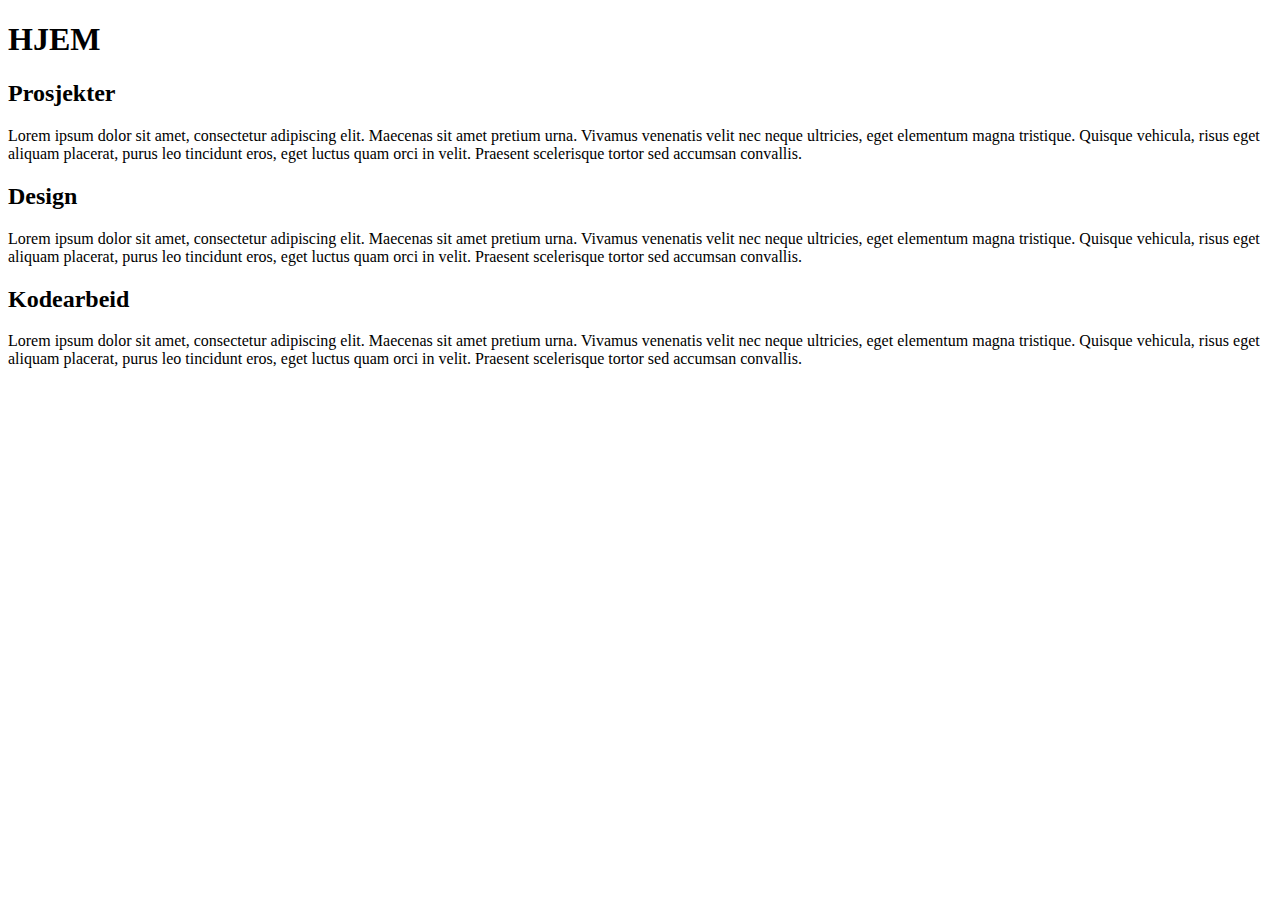
==== index.html @ 57d20ba1 "portfolio_update" ====
<!doctype html>
<html>
<head>
<meta charset="utf-8">
<title>Portfolio - Andree Bårdsen - Hjem</title>
	<link href="css/stylesheet.css" rel="stylesheet">
</head>

<body>
	
	<h1>HJEM</h1>
	
	<div class="row">
		<div class="column one">
		<h2>Prosjekter</h2>
		<p>Lorem ipsum dolor sit amet, consectetur adipiscing elit. Maecenas sit amet pretium urna. Vivamus venenatis velit nec neque ultricies, eget elementum magna tristique. Quisque vehicula, risus eget aliquam placerat, purus leo tincidunt eros, eget luctus quam orci in velit. Praesent scelerisque tortor sed accumsan convallis.</p>
	</div>
  
	<div class="column two">
    	<h2>Design</h2>
    	<p>Lorem ipsum dolor sit amet, consectetur adipiscing elit. Maecenas sit amet pretium urna. Vivamus venenatis velit nec neque ultricies, eget elementum magna tristique. Quisque vehicula, risus eget aliquam placerat, purus leo tincidunt eros, eget luctus quam orci in velit. Praesent scelerisque tortor sed accumsan convallis.</p>
	</div>
  
	<div class="column three">
    	<h2>Kodearbeid</h2>
    	<p>Lorem ipsum dolor sit amet, consectetur adipiscing elit. Maecenas sit amet pretium urna. Vivamus venenatis velit nec neque ultricies, eget elementum magna tristique. Quisque vehicula, risus eget aliquam placerat, purus leo tincidunt eros, eget luctus quam orci in velit. Praesent scelerisque tortor sed accumsan convallis.</p>
	</div>
</div>
	
	
	

</body>
</html>
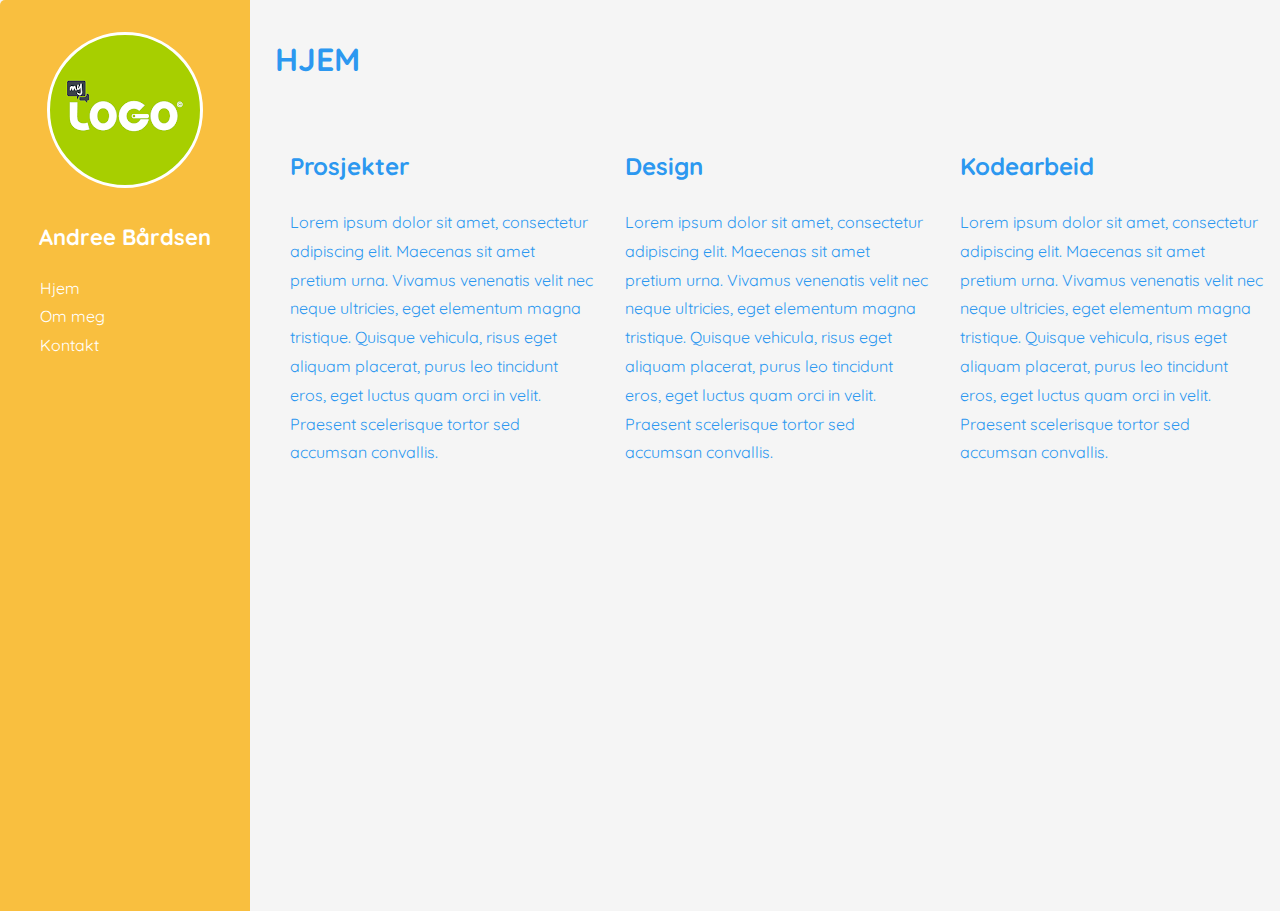
==== commit 8ede6da0: "changed from PHP to static html" ====
--- a/index.html
+++ b/index.html
@@ -1,15 +1,28 @@
-<!doctype html>
 <html>
 <head>
 <meta charset="utf-8">
-<title>Portfolio - Andree Bårdsen - Hjem</title>
-	<link href="css/stylesheet.css" rel="stylesheet">
+	<title>Hjem - Portfolio - Andree Bårdsen</title>
+	<link href="css/stylesheet.css" rel="stylesheet"></a>
+	<link href="https://fonts.googleapis.com/css?family=Quicksand:300,400,500,700" rel="stylesheet">
+    <link href="https://fonts.googleapis.com/css?family=Playfair+Display:400,400i,700" rel="stylesheet">
+    <link href="https://fonts.googleapis.com/css?family=Montserrat|Open+Sans|Raleway&display=swap" rel="stylesheet">
 </head>
 
 <body>
 	
-	<h1>HJEM</h1>
+	<div class="container">
+	<div class="leftnav">
+	<div id="navbar">
+	<a href="index.html"><div class="logo" style="background-image: url(images/mylogo.png);"></div></a>
+	<h1 class="leftnavlogo">Andree Bårdsen</h1><ul>
+	<li><a href="index.html">Hjem</a></li>
+	<li><a href="about.html">Om meg</a></li>
+	<li><a href="contact.html">Kontakt</a></li>	
+		</ul></div></div></div>
+	<div class="main">
 	
+	<h1>HJEM</h1>	
+		
 	<div class="row">
 		<div class="column one">
 		<h2>Prosjekter</h2>
@@ -25,10 +38,10 @@
     	<h2>Kodearbeid</h2>
     	<p>Lorem ipsum dolor sit amet, consectetur adipiscing elit. Maecenas sit amet pretium urna. Vivamus venenatis velit nec neque ultricies, eget elementum magna tristique. Quisque vehicula, risus eget aliquam placerat, purus leo tincidunt eros, eget luctus quam orci in velit. Praesent scelerisque tortor sed accumsan convallis.</p>
 	</div>
-</div>
+</div></div>
+
 	
-	
-	
-
 </body>
 </html>
+
+
--- a/css/stylesheet.css
+++ b/css/stylesheet.css
@@ -0,0 +1,121 @@
+@charset "utf-8";
+/* CSS Document */
+
+body	{
+	font-family: "Quicksand", "Arial", sans-serif;
+  	font-weight: 400;
+  	font-size: 15px;
+  	line-height: 1.8;
+ 	color: #2c98f0; 
+ 	font-size: 16px; 
+	background: whitesmoke; 
+	min-width: 100%;
+
+} 
+
+
+a:link {color: #fff; text-decoration: none;  }
+a:active {color: #fff; text-decoration: #2c98f0;}
+a:visited {color: #fff; text-decoration: none;}
+a:hover {color: #fff; text-decoration: #2c98f0; font-weight: bold; }
+a:hover {background-color: whitesmoke}
+
+a {
+	color: #2c98f0;
+	-webkit-transition: 0.5s;
+ 	-o-transition: 0.5s;
+ 	transition: 0.5s; }
+	a:hover, a:active, a:focus {
+    color: #2c98f0;
+    outline: none;
+    text-decoration: none; }
+
+.container {
+ 	display: border-box;
+	max-width: 1170px;
+	margin: 0 auto; }
+  
+
+ .navbar {
+    display: none;
+}
+
+.leftnav 
+
+{
+	top: 0;
+  	left: 0;
+	 border-top-left-radius: 5px; 
+	padding-top: 2em;
+  	padding-bottom: 1px;
+	left: 0px;
+  	float:left;
+  	position: fixed;
+	background: #f9bf3f;
+	width: 250px;
+	height: 100%;
+    }
+
+
+
+.column {
+	-webkit-box-sizing: border-box;
+	-moz-box-sizing: border-box;
+	box-sizing: border-box;
+	display: inline-block;  
+	float: left;
+	width: 33.3333%;
+	padding: 15px;
+}
+
+@media screen and (max-width:800px) {
+  .column {
+    width: 100%;
+	}}
+
+.row:after {
+  content: "";
+  display: table;
+  clear: both;
+}
+
+
+	
+.leftnavlogo {
+    text-align: center;
+    font-weight: 700;
+    font-size: 22px;
+	color: white;
+    margin-bottom: .5em;
+    display: block;
+    width: 100%; }
+
+.main {
+	/* border-top-right-radius: 5px; */
+	text-align: left;
+	padding-top: 0.1em;
+  	padding-bottom: 1px;
+	left: 275px;
+	height: 100%;
+  	position: absolute;
+    background-color: whitesmoke;}
+
+
+
+ul {
+	text-decoration: none;
+	list-style-type: none;
+            outline: none; }
+
+.logo {
+    width: 150px;
+    height: 150px;
+    margin: 0 auto;
+    margin-bottom: 30px;
+    -webkit-border-radius: 50%;
+    -moz-border-radius: 50%;
+    -ms-border-radius: 50%;
+    border-radius: 50%;
+    border: 3px solid white;}
+
+
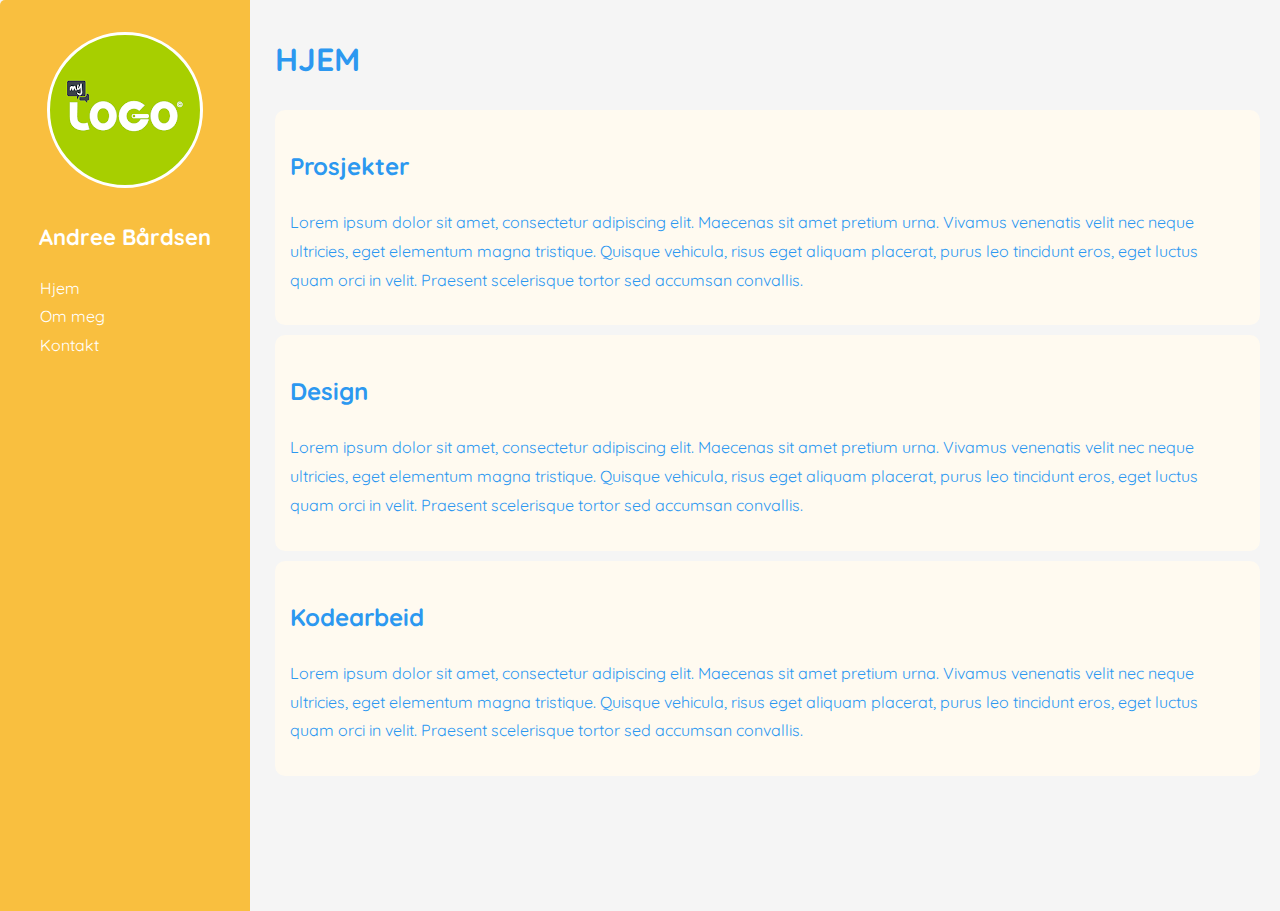
==== commit 42618e58: "changes" ====
--- a/index.html
+++ b/index.html
@@ -19,9 +19,10 @@
 	<li><a href="about.html">Om meg</a></li>
 	<li><a href="contact.html">Kontakt</a></li>	
 		</ul></div></div></div>
+	
 	<div class="main">
-	
-	<h1>HJEM</h1>	
+	<h1>HJEM</h1>
+		
 		
 	<div class="row">
 		<div class="column one">
--- a/css/stylesheet.css
+++ b/css/stylesheet.css
@@ -9,7 +9,6 @@
  	color: #2c98f0; 
  	font-size: 16px; 
 	background: whitesmoke; 
-	min-width: 100%;
 
 } 
 
@@ -62,10 +61,13 @@
 	-webkit-box-sizing: border-box;
 	-moz-box-sizing: border-box;
 	box-sizing: border-box;
+	background-color: floralwhite;
 	display: inline-block;  
 	float: left;
-	width: 33.3333%;
+	width: 100%;
+	margin-bottom: 10px;
 	padding: 15px;
+	border-radius: 10px;
 }
 
 @media screen and (max-width:800px) {
@@ -95,6 +97,7 @@
 	text-align: left;
 	padding-top: 0.1em;
   	padding-bottom: 1px;
+	margin-right: 20px;
 	left: 275px;
 	height: 100%;
   	position: absolute;
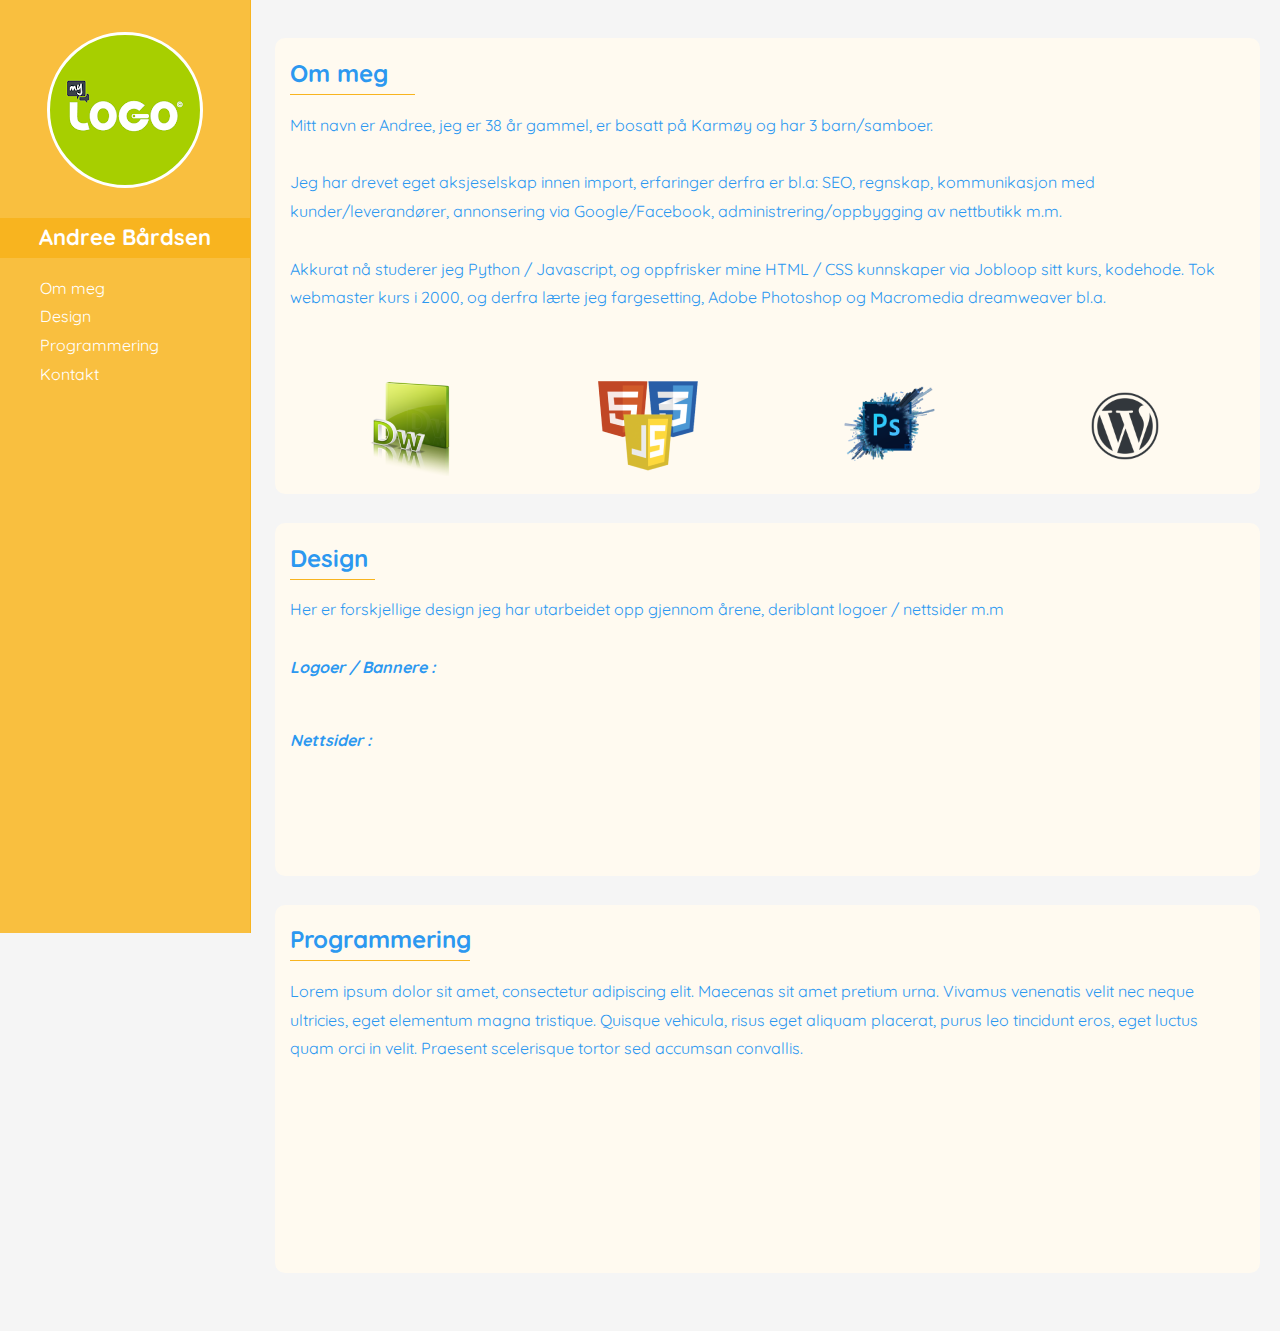
==== commit 160c8189: "updates" ====
--- a/index.html
+++ b/index.html
@@ -15,31 +15,61 @@
 	<div id="navbar">
 	<a href="index.html"><div class="logo" style="background-image: url(images/mylogo.png);"></div></a>
 	<h1 class="leftnavlogo">Andree Bårdsen</h1><ul>
-	<li><a href="index.html">Hjem</a></li>
-	<li><a href="about.html">Om meg</a></li>
+	<li><a href="#about">Om meg</a></li>
+	<li><a href="#design">Design</a></li>
+	<li><a href="#programmering">Programmering</a></li>	
 	<li><a href="contact.html">Kontakt</a></li>	
 		</ul></div></div></div>
-	
+ <a id="about">&nbsp;</a>	
 	<div class="main">
-	<h1>HJEM</h1>
 		
+
 		
 	<div class="row">
-		<div class="column one">
-		<h2>Prosjekter</h2>
-		<p>Lorem ipsum dolor sit amet, consectetur adipiscing elit. Maecenas sit amet pretium urna. Vivamus venenatis velit nec neque ultricies, eget elementum magna tristique. Quisque vehicula, risus eget aliquam placerat, purus leo tincidunt eros, eget luctus quam orci in velit. Praesent scelerisque tortor sed accumsan convallis.</p>
+	  <div class="column one">
+		<h2>Om meg</h2><hr class="one">
+		<p>Mitt navn er Andree, jeg er 38 år gammel, er bosatt på Karmøy og har 3 barn/samboer.<br>
+		<br />
+		 
+		Jeg har drevet eget aksjeselskap innen import, erfaringer derfra er bl.a: SEO, regnskap, kommunikasjon med kunder/leverandører, annonsering via Google/Facebook, administrering/oppbygging av nettbutikk m.m.
+		<br>
+		<br />
+		Akkurat nå studerer jeg Python / Javascript, og oppfrisker mine HTML / CSS kunnskaper via Jobloop sitt kurs, kodehode. Tok webmaster kurs i 2000, og derfra lærte jeg fargesetting, Adobe Photoshop og Macromedia dreamweaver bl.a.</p>
+		<p>&nbsp;</p>
+		<table width="100%" border="0">
+          <tbody>
+            <tr>
+              <td align="center"><img src="images/dreamweaver.png" width="100" height="100" alt=""/></td>
+              <td align="center"><img src="images/html_java_css.png" width="100" height="100" alt=""/></td>
+              <td align="center"><img src="images/photoshop.png" width="100" height="100" alt=""/></td>
+              <td align="center"><img src="images/wordpress.png" width="100" height="100" alt=""/></td>
+            </tr>
+          </tbody>
+        </table>
+	  </div>
+  <a id="design">&nbsp;</a>
+	<div class="column two">
+   	  <h2>Design</h2><hr class="two">
+    	<p>Her er forskjellige design jeg har utarbeidet opp gjennom årene, deriblant logoer / nettsider m.m<br>
+    	  <br>
+   	    <strong><em>Logoer / Bannere :</em></strong> </p>
+    	<p><br>
+        <em><strong>Nettsider : </strong></em><strong></strong></p>
+    	<p>&nbsp;</p>
+   	  <p>&nbsp;</p>
+	</div><BR>
+  <a id="programmering">&nbsp;</a>
+	<div class="column three">
+		
+   	 <h2>Programmering</h2><hr class="three">
+    	<p>Lorem ipsum dolor sit amet, consectetur adipiscing elit. Maecenas sit amet pretium urna. Vivamus venenatis velit nec neque ultricies, eget elementum magna tristique. Quisque vehicula, risus eget aliquam placerat, purus leo tincidunt eros, eget luctus quam orci in velit. Praesent scelerisque tortor sed accumsan convallis.</p>
+    	<p>&nbsp;</p>
+    	<p>&nbsp;</p>
+    	<p>&nbsp;</p>
+    	<p>&nbsp;</p>
 	</div>
-  
-	<div class="column two">
-    	<h2>Design</h2>
-    	<p>Lorem ipsum dolor sit amet, consectetur adipiscing elit. Maecenas sit amet pretium urna. Vivamus venenatis velit nec neque ultricies, eget elementum magna tristique. Quisque vehicula, risus eget aliquam placerat, purus leo tincidunt eros, eget luctus quam orci in velit. Praesent scelerisque tortor sed accumsan convallis.</p>
-	</div>
-  
-	<div class="column three">
-    	<h2>Kodearbeid</h2>
-    	<p>Lorem ipsum dolor sit amet, consectetur adipiscing elit. Maecenas sit amet pretium urna. Vivamus venenatis velit nec neque ultricies, eget elementum magna tristique. Quisque vehicula, risus eget aliquam placerat, purus leo tincidunt eros, eget luctus quam orci in velit. Praesent scelerisque tortor sed accumsan convallis.</p>
-	</div>
-</div></div>
+</div><br><br></div>
+
 
 	
 </body>
--- a/css/stylesheet.css
+++ b/css/stylesheet.css
@@ -12,12 +12,16 @@
 
 } 
 
+h2 {
+	line-height: 1px;
+}
+
 
 a:link {color: #fff; text-decoration: none;  }
 a:active {color: #fff; text-decoration: #2c98f0;}
 a:visited {color: #fff; text-decoration: none;}
 a:hover {color: #fff; text-decoration: #2c98f0; font-weight: bold; }
-a:hover {background-color: whitesmoke}
+a:hover {background-color: #F8B41F}
 
 a {
 	color: #2c98f0;
@@ -43,16 +47,16 @@
 
 {
 	top: 0;
-  	left: 0;
-	 border-top-left-radius: 5px; 
+  	left: 0px;
 	padding-top: 2em;
   	padding-bottom: 1px;
-	left: 0px;
   	float:left;
   	position: fixed;
 	background: #f9bf3f;
 	width: 250px;
 	height: 100%;
+	border-right: 1px solid;
+	border-color: #F8B41F;
     }
 
 
@@ -65,7 +69,6 @@
 	display: inline-block;  
 	float: left;
 	width: 100%;
-	margin-bottom: 10px;
 	padding: 15px;
 	border-radius: 10px;
 }
@@ -90,7 +93,9 @@
 	color: white;
     margin-bottom: .5em;
     display: block;
-    width: 100%; }
+    width: 100%;
+	background-color: #F8B41F
+}
 
 .main {
 	/* border-top-right-radius: 5px; */
@@ -102,6 +107,30 @@
 	height: 100%;
   	position: absolute;
     background-color: whitesmoke;}
+
+hr.one {
+	height: 0.5px;
+	background-color: #F8B41F;
+	border: none;
+	width: 125px;
+	margin-left: 0px;
+}
+
+hr.two {
+	height: 0.5px;
+	background-color: #F8B41F;
+	border: none;
+	width: 85px;
+	margin-left: 0px;
+}
+
+hr.three {
+	height: 0.5px;
+	background-color: #F8B41F;
+	border: none;
+	width: 180px;
+	margin-left: 0px;
+}
 
 
 
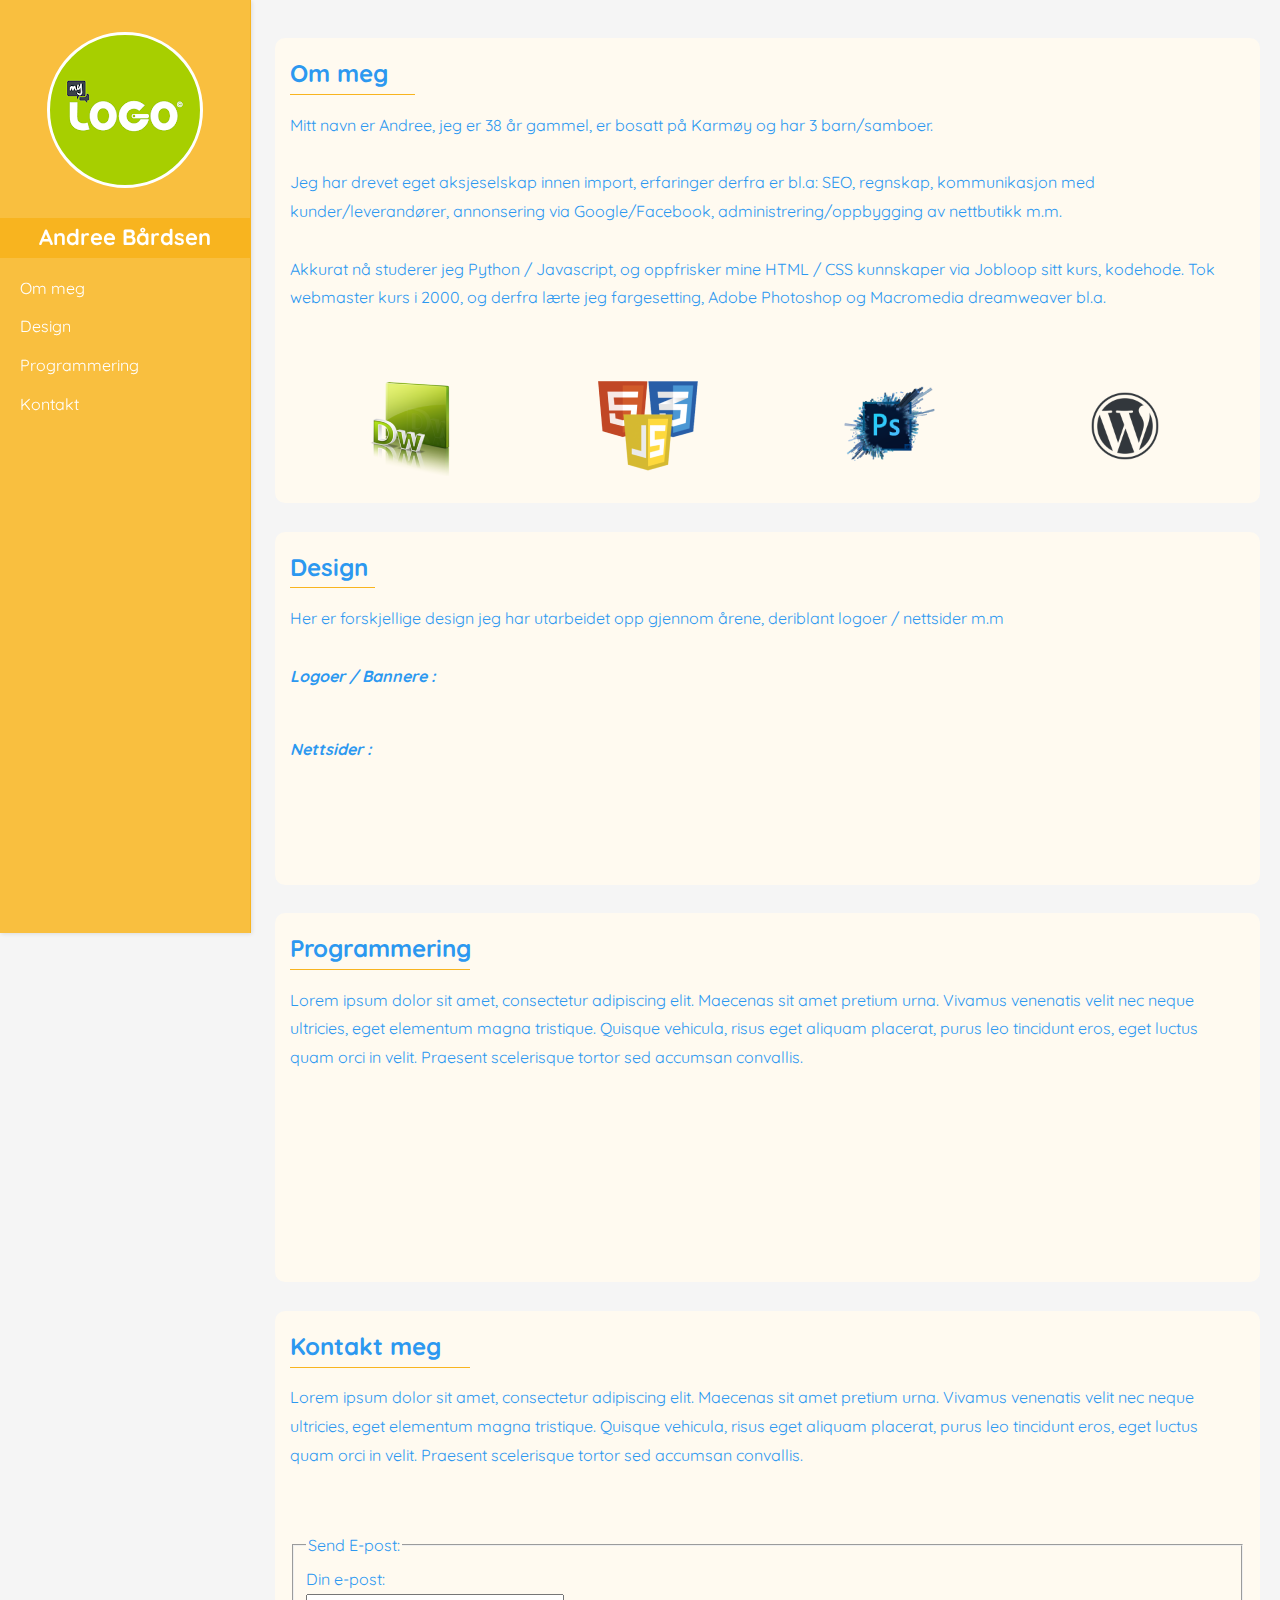
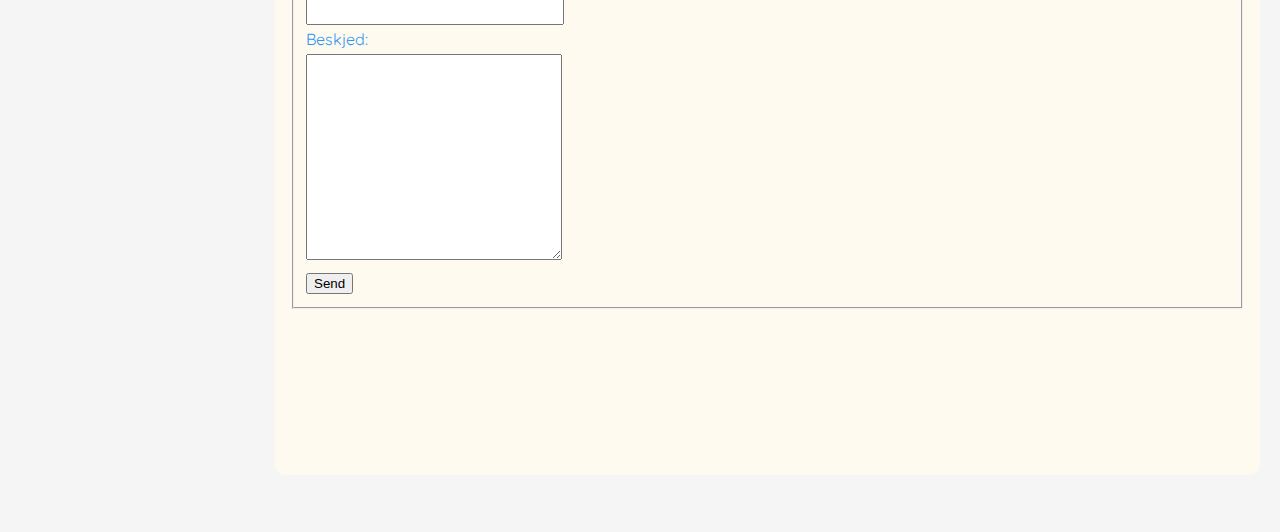
==== commit 55e0e719: "dynamisk_meny" ====
--- a/index.html
+++ b/index.html
@@ -1,8 +1,9 @@
-<html>
+<!doctype html>
+<html lang ="no">
 <head>
 <meta charset="utf-8">
 	<title>Hjem - Portfolio - Andree Bårdsen</title>
-	<link href="css/stylesheet.css" rel="stylesheet"></a>
+	<link href="css/stylesheet.css" rel="stylesheet">
 	<link href="https://fonts.googleapis.com/css?family=Quicksand:300,400,500,700" rel="stylesheet">
     <link href="https://fonts.googleapis.com/css?family=Playfair+Display:400,400i,700" rel="stylesheet">
     <link href="https://fonts.googleapis.com/css?family=Montserrat|Open+Sans|Raleway&display=swap" rel="stylesheet">
@@ -10,16 +11,21 @@
 
 <body>
 	
-	<div class="container">
 	<div class="leftnav">
-	<div id="navbar">
-	<a href="index.html"><div class="logo" style="background-image: url(images/mylogo.png);"></div></a>
-	<h1 class="leftnavlogo">Andree Bårdsen</h1><ul>
+	<input class="menu-btn" type="checkbox" id="menu-btn" />
+    <label class="menu-icon" for="menu-btn"><span class="nav-icon"></span></label>
+	<a href="index.html"><div class="mylogo" style="background-image: url(images/mylogo.png);"></div></a>
+	
+	<h1 class="leftnavlogo">Andree Bårdsen</h1>
+	
+	<ul class="menu">
 	<li><a href="#about">Om meg</a></li>
 	<li><a href="#design">Design</a></li>
 	<li><a href="#programmering">Programmering</a></li>	
-	<li><a href="contact.html">Kontakt</a></li>	
-		</ul></div></div></div>
+	<li><a href="#kontakt">Kontakt</a></li>	
+	</ul>
+	
+	</div>
  <a id="about">&nbsp;</a>	
 	<div class="main">
 		
@@ -57,7 +63,7 @@
         <em><strong>Nettsider : </strong></em><strong></strong></p>
     	<p>&nbsp;</p>
    	  <p>&nbsp;</p>
-	</div><BR>
+	</div><br>
   <a id="programmering">&nbsp;</a>
 	<div class="column three">
 		
@@ -67,12 +73,33 @@
     	<p>&nbsp;</p>
     	<p>&nbsp;</p>
     	<p>&nbsp;</p>
+	</div><br>
+		<a id="kontakt">&nbsp;</a>
+	<div class="column four">
+		
+   	 <h2>Kontakt meg</h2><hr class="three">
+    	<p>Lorem ipsum dolor sit amet, consectetur adipiscing elit. Maecenas sit amet pretium urna. Vivamus venenatis velit nec neque ultricies, eget elementum magna tristique. Quisque vehicula, risus eget aliquam placerat, purus leo tincidunt eros, eget luctus quam orci in velit. Praesent scelerisque tortor sed accumsan convallis.</p>
+    	<p>&nbsp;</p>
+		<fieldset>
+			<legend>Send E-post:</legend>
+		<form action="https://formspree.io/f/xbjwoyba" method="POST">
+  <label>
+    Din e-post:<br>
+      <input type="email" name="email">
+  </label><br>
+  <label>
+    Beskjed:<br>
+      <textarea name="message"></textarea>
+  </label>  <br>
+<button type="submit">Send</button>
+</form></fieldset>
+    	<p>&nbsp;</p>
+    	<p>&nbsp;</p>
+    	<p>&nbsp;</p>
 	</div>
 </div><br><br></div>
 
 
 	
 </body>
-</html>
-
-
+</html>--- a/css/stylesheet.css
+++ b/css/stylesheet.css
@@ -4,7 +4,6 @@
 body	{
 	font-family: "Quicksand", "Arial", sans-serif;
   	font-weight: 400;
-  	font-size: 15px;
   	line-height: 1.8;
  	color: #2c98f0; 
  	font-size: 16px; 
@@ -23,41 +22,59 @@
 a:hover {color: #fff; text-decoration: #2c98f0; font-weight: bold; }
 a:hover {background-color: #F8B41F}
 
-a {
-	color: #2c98f0;
+
+/*
+.container {
+ 	display: border-box;
+	max-width: 1170px;
+	margin: 0 auto; }
+*/
+
+/*@media screen and (max-width: 880px) {
+  .container {
+    font-size: 22px;
+  }
+}*/
+
+.leftnav 
+
+{
+	top: 0;
+  	left: 0px;
+	padding-top: 2em;
+  	padding-bottom: 1px;
+  	float:left;
+  	position:fixed;
+	background: #f9bf3f;
+	width: 250px;
+	height: 100%;
+	border-right: 1px solid;
+	border-color: #F8B41F;
+    }
+
+
+
+ul {
+	padding: 0px;
+	margin: 0px;
+	list-style-type: none;
+            outline: none;
+}
+
+ul a {
+	display: block;
+	padding-left: 20px;
+	padding-top: 5px;
+	padding-bottom: 5px;
+	text-decoration: none;
 	-webkit-transition: 0.5s;
  	-o-transition: 0.5s;
  	transition: 0.5s; }
 	a:hover, a:active, a:focus {
     color: #2c98f0;
     outline: none;
-    text-decoration: none; }
-
-.container {
- 	display: border-box;
-	max-width: 1170px;
-	margin: 0 auto; }
-  
-
- .navbar {
-    display: none;
-}
-
-.leftnav 
-
-{
-	top: 0;
-  	left: 0px;
-	padding-top: 2em;
-  	padding-bottom: 1px;
-  	float:left;
-  	position: fixed;
-	background: #f9bf3f;
-	width: 250px;
-	height: 100%;
-	border-right: 1px solid;
-	border-color: #F8B41F;
-    }
+    text-decoration: none;
+}
 
 
 
@@ -73,10 +90,6 @@
 	border-radius: 10px;
 }
 
-@media screen and (max-width:800px) {
-  .column {
-    width: 100%;
-	}}
 
 .row:after {
   content: "";
@@ -98,7 +111,7 @@
 }
 
 .main {
-	/* border-top-right-radius: 5px; */
+	 border-top-right-radius: 5px; 
 	text-align: left;
 	padding-top: 0.1em;
   	padding-bottom: 1px;
@@ -133,13 +146,7 @@
 }
 
 
-
-ul {
-	text-decoration: none;
-	list-style-type: none;
-            outline: none; }
-
-.logo {
+.mylogo {
     width: 150px;
     height: 150px;
     margin: 0 auto;
@@ -150,4 +157,168 @@
     border-radius: 50%;
     border: 3px solid white;}
 
-
+textarea {
+	min-width: 250px;
+  	min-height: 200px;
+	resize: both;
+}
+
+input {
+	min-width: 250px;
+  	min-height: 25px;
+	resize: both;
+}
+
+
+/* HEADER / LEFTNAV */
+
+.leftnav {
+  box-shadow: 1px 1px 4px 0 rgba(0,0,0,.1);
+  position: fixed;
+  width: 250px;
+  z-index: 3;
+}
+
+.leftnav ul {
+  margin: 0;
+	display: block;
+  padding: 0;
+  list-style: none;
+  overflow: hidden;
+	width: 100%;
+}
+
+.leftnav li a {
+  	padding-left: 20px;
+	padding-top: 5px;
+	padding-bottom: 5px;
+  text-decoration: none;
+}
+
+.leftnav li a:hover,
+.leftnav .menu-btn:hover {
+  background-color: #f4f4f4;
+}
+
+.leftnav .logo {
+  display: block;
+  float: left;
+  font-size: 2em;
+  padding: 10px 20px;
+  text-decoration: none;
+}
+
+/* menu */
+
+.leftnav .menu {
+  clear: both;
+  max-height: 0;
+  transition: max-height .2s ease-out;
+}
+
+/* menu icon */
+
+.leftnav .menu-icon {
+  cursor: pointer;
+  float: left;
+  padding: 28px 0px 0px 20px ;
+  margin-top: 5px;
+  position: relative;
+  user-select: none;
+}
+
+.leftnav .menu-icon .nav-icon {
+  background: #333;
+  display: block;
+  height: 2px;
+  position: relative;
+  transition: background .2s ease-out;
+  width: 18px;
+}
+
+.leftnav .menu-icon .nav-icon:before,
+.leftnav .menu-icon .nav-icon:after {
+  background: #333;
+  content: '';
+  display: block;
+  height: 100%;
+  position: absolute;
+  transition: all .2s ease-out;
+  width: 100%;
+}
+
+.leftnav .menu-icon .nav-icon:before {
+  top: 5px;
+}
+
+.leftnav .menu-icon .nav-icon:after {
+  top: -5px;
+}
+
+/* menu btn */
+
+.leftnav .menu-btn {
+  display: none;
+}
+
+.leftnav .menu-btn:checked ~ .menu {
+  max-height: 400px;
+}
+
+.leftnav .menu-btn:checked ~ .menu-icon .nav-icon {
+  background: transparent;
+}
+
+.leftnav .menu-btn:checked ~ .menu-icon .nav-icon:before {
+  transform: rotate(-45deg);
+  top:0;
+}
+
+.leftnav .menu-btn:checked ~ .menu-icon .nav-icon:after {
+  transform: rotate(45deg);
+  top:0;
+}
+
+
+@media (min-width: 50em) {
+  .leftnav li {
+    /*display: block;*/
+  }
+  .leftnav li a {
+    /*padding: 10px 10px;*/
+  }
+  .leftnav .menu {
+    clear: both;
+    float: left;
+    max-height: none;
+  }
+  .leftnav .menu-icon {
+    display: none;
+  }
+	
+}
+
+@media screen and (max-width:50em) {
+	
+	.mylogo {
+		display: none;
+	}
+	
+	.leftnav {
+	height: 100%;
+	background-color: #f9bf3f;
+	padding: 0;
+	margin: 0;
+	top: 0;
+		 transition: all 0.25s ease-in;
+	}
+	
+  .column {
+    width: 100%;
+	font-size: 20px;
+	  transition: all 0.25s ease-in;
+	}
+
+
+	
+}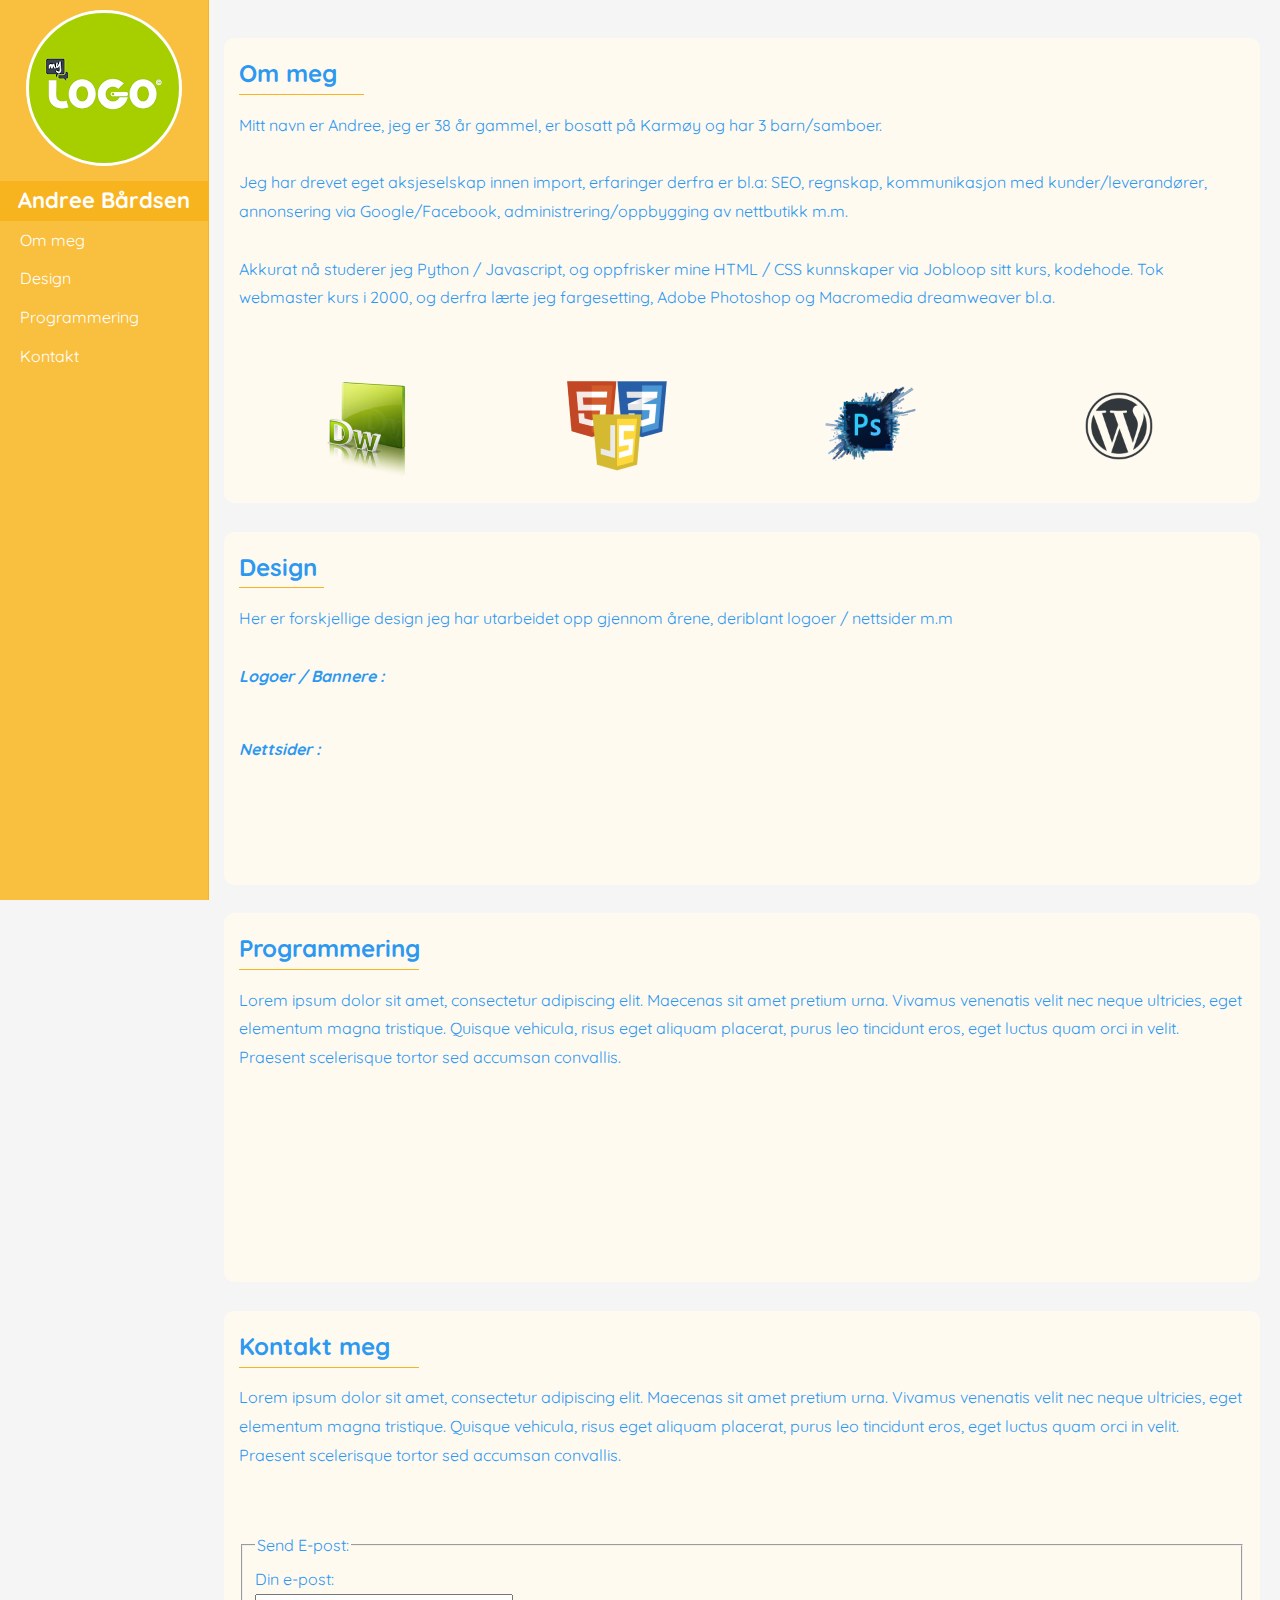
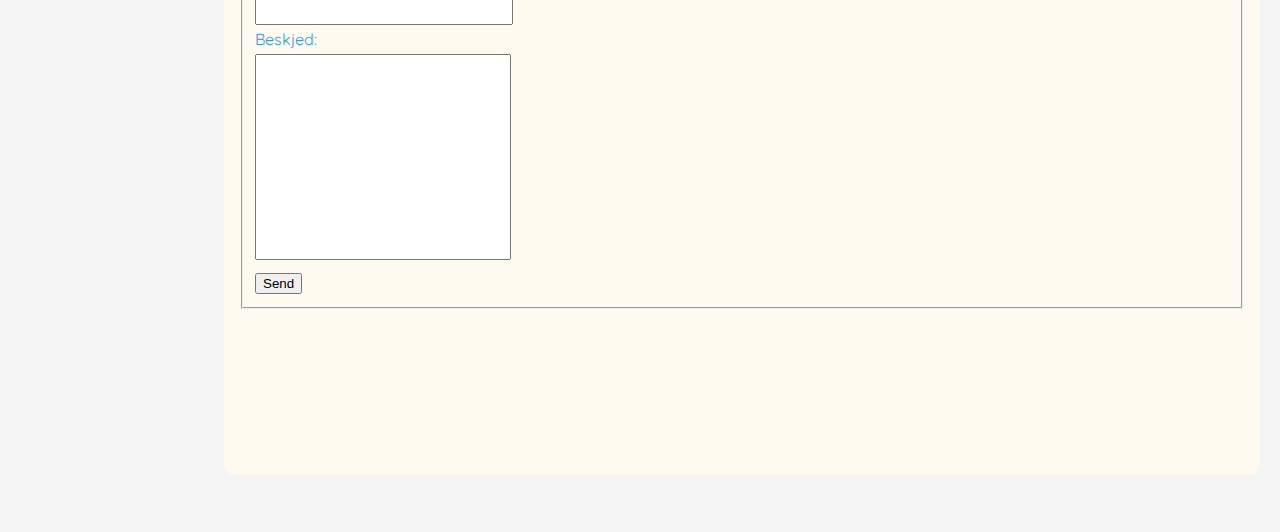
==== commit a002d53f: "css changes" ====
--- a/index.html
+++ b/index.html
@@ -4,18 +4,17 @@
 <meta charset="utf-8">
 	<title>Hjem - Portfolio - Andree Bårdsen</title>
 	<link href="css/stylesheet.css" rel="stylesheet">
+	<meta name="viewport" content="width=device-width, initial-scale=1">
 	<link href="https://fonts.googleapis.com/css?family=Quicksand:300,400,500,700" rel="stylesheet">
     <link href="https://fonts.googleapis.com/css?family=Playfair+Display:400,400i,700" rel="stylesheet">
     <link href="https://fonts.googleapis.com/css?family=Montserrat|Open+Sans|Raleway&display=swap" rel="stylesheet">
 </head>
 
 <body>
-	
-	<div class="leftnav">
+	<div class="leftnav"><h1 class="mobilemenu">MENY</h1>
 	<input class="menu-btn" type="checkbox" id="menu-btn" />
     <label class="menu-icon" for="menu-btn"><span class="nav-icon"></span></label>
 	<a href="index.html"><div class="mylogo" style="background-image: url(images/mylogo.png);"></div></a>
-	
 	<h1 class="leftnavlogo">Andree Bårdsen</h1>
 	
 	<ul class="menu">
--- a/css/stylesheet.css
+++ b/css/stylesheet.css
@@ -23,18 +23,6 @@
 a:hover {background-color: #F8B41F}
 
 
-/*
-.container {
- 	display: border-box;
-	max-width: 1170px;
-	margin: 0 auto; }
-*/
-
-/*@media screen and (max-width: 880px) {
-  .container {
-    font-size: 22px;
-  }
-}*/
 
 .leftnav 
 
@@ -46,7 +34,7 @@
   	float:left;
   	position:fixed;
 	background: #f9bf3f;
-	width: 250px;
+	width: 15.5em;
 	height: 100%;
 	border-right: 1px solid;
 	border-color: #F8B41F;
@@ -100,11 +88,27 @@
 
 	
 .leftnavlogo {
+	margin: 0px;
+	padding: 0px;
     text-align: center;
     font-weight: 700;
     font-size: 22px;
 	color: white;
-    margin-bottom: .5em;
+    display: block;
+    width: 100%;
+	background-color: #F8B41F
+
+}
+
+.mobilemenu {
+	margin: 0px;
+	padding: 0px;
+	border-bottom: 1px solid;
+	border-color: white;
+    text-align: center;
+    font-weight: 700;
+    font-size: 22px;
+	color: white;
     display: block;
     width: 100%;
 	background-color: #F8B41F
@@ -116,7 +120,7 @@
 	padding-top: 0.1em;
   	padding-bottom: 1px;
 	margin-right: 20px;
-	left: 275px;
+	left: 14em;
 	height: 100%;
   	position: absolute;
     background-color: whitesmoke;}
@@ -149,8 +153,8 @@
 .mylogo {
     width: 150px;
     height: 150px;
-    margin: 0 auto;
-    margin-bottom: 30px;
+    margin: 10px auto 0px auto;
+    margin-bottom: 15px;
     -webkit-border-radius: 50%;
     -moz-border-radius: 50%;
     -ms-border-radius: 50%;
@@ -160,7 +164,7 @@
 textarea {
 	min-width: 250px;
   	min-height: 200px;
-	resize: both;
+	resize: none;
 }
 
 input {
@@ -173,9 +177,10 @@
 /* HEADER / LEFTNAV */
 
 .leftnav {
-  box-shadow: 1px 1px 4px 0 rgba(0,0,0,.1);
+	padding: 0px;
+	margin:0px;
   position: fixed;
-  width: 250px;
+  width: 13em;
   z-index: 3;
 }
 
@@ -222,7 +227,7 @@
   cursor: pointer;
   float: left;
   padding: 28px 0px 0px 20px ;
-  margin-top: 5px;
+  margin-top: -7px;
   position: relative;
   user-select: none;
 }
@@ -293,32 +298,45 @@
     max-height: none;
   }
   .leftnav .menu-icon {
-    display: none;
+    display: none; 
   }
-	
-}
-
-@media screen and (max-width:50em) {
-	
-	.mylogo {
-		display: none;
-	}
-	
-	.leftnav {
-	height: 100%;
-	background-color: #f9bf3f;
-	padding: 0;
-	margin: 0;
-	top: 0;
-		 transition: all 0.25s ease-in;
-	}
 	
   .column {
     width: 100%;
+	  transition: all 0.5s ease-out;
+	}
+	
+	.mobilemenu {
+		display:none;
+	}
+
+}
+
+@media screen and (max-width:50em) {
+	
+	.mylogo {
+		display:none;
+	}
+	
+	
+  .main {
 	font-size: 20px;
-	  transition: all 0.25s ease-in;
-	}
-
+	left: 8.8em;
+	  transition: all 0.5s ease-in;
+	}
+
+	.leftnav {
+		width: 10em;
+	}
+	
+	
+	.leftnavlogo {
+		display: none;
+	}
+
+	.leftnav .menu-icon {
+		margin-bottom: 0.6em;
+	}
 
 	
 }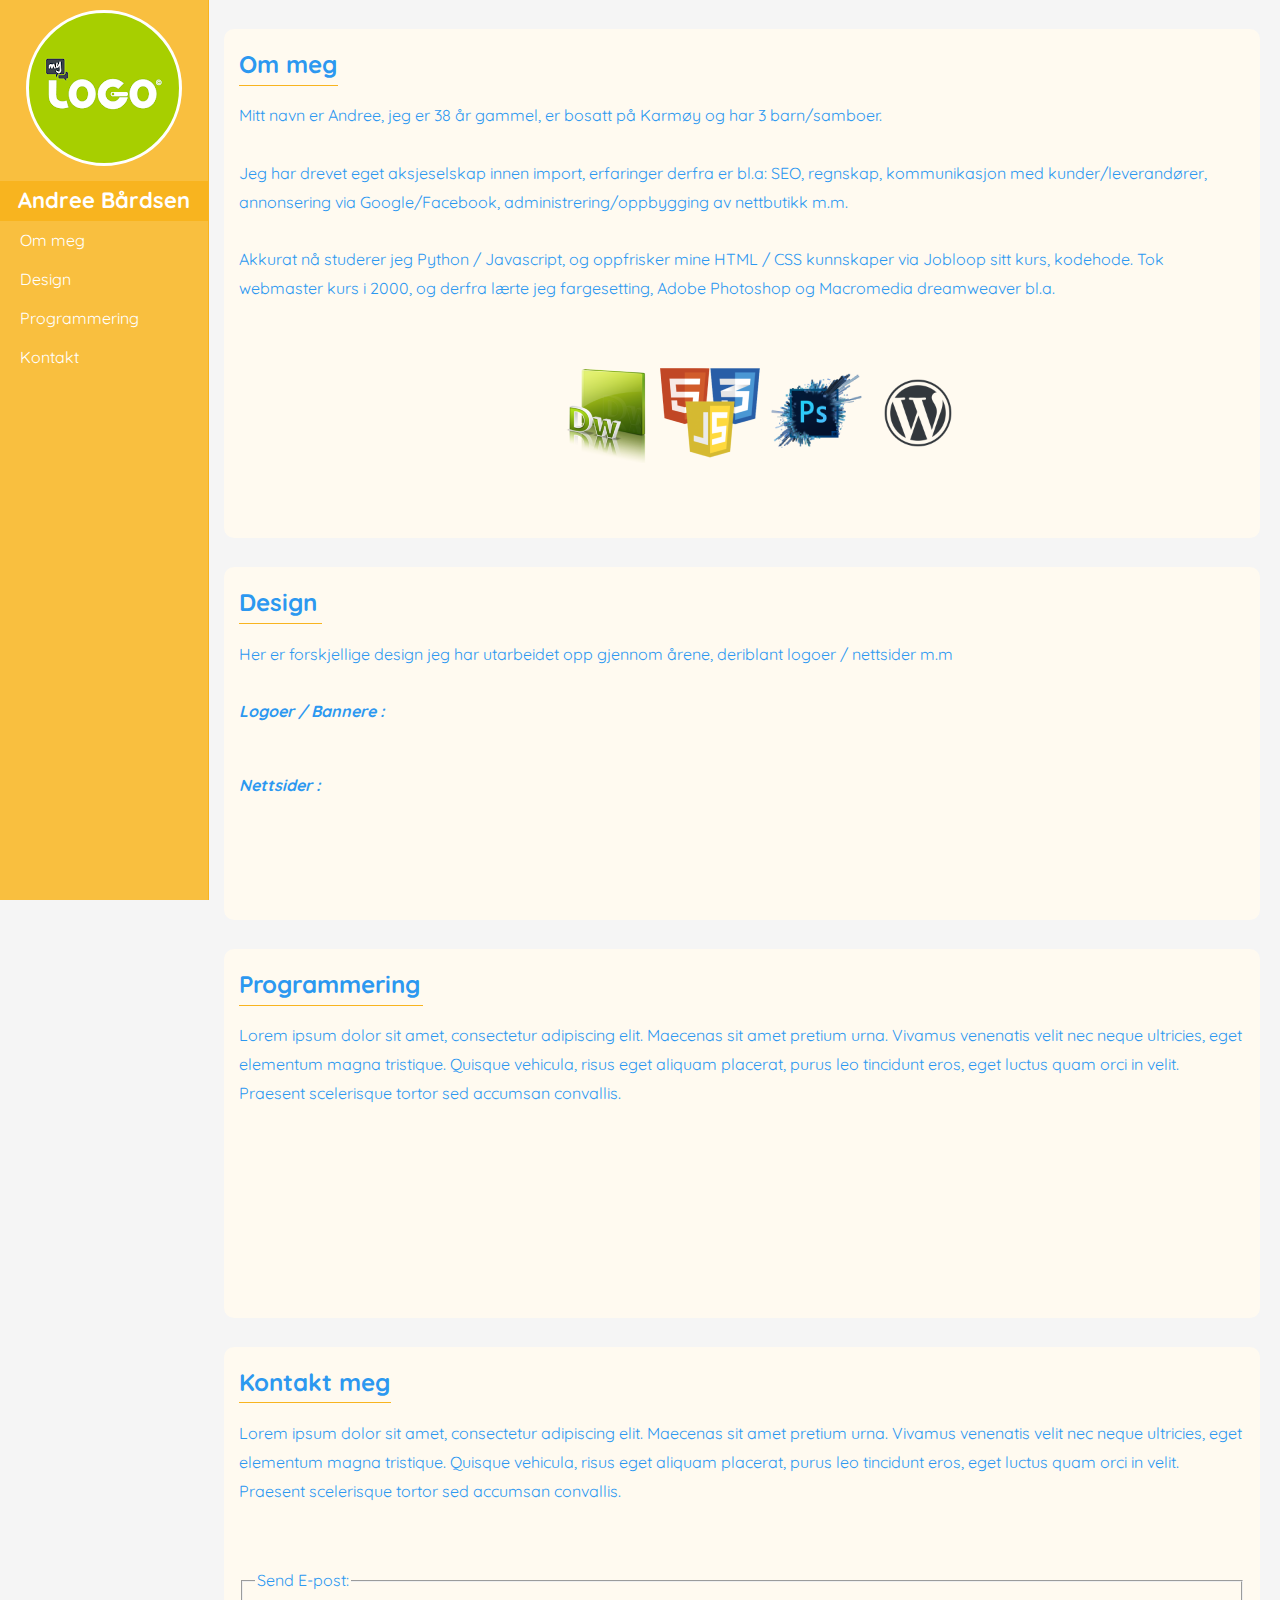
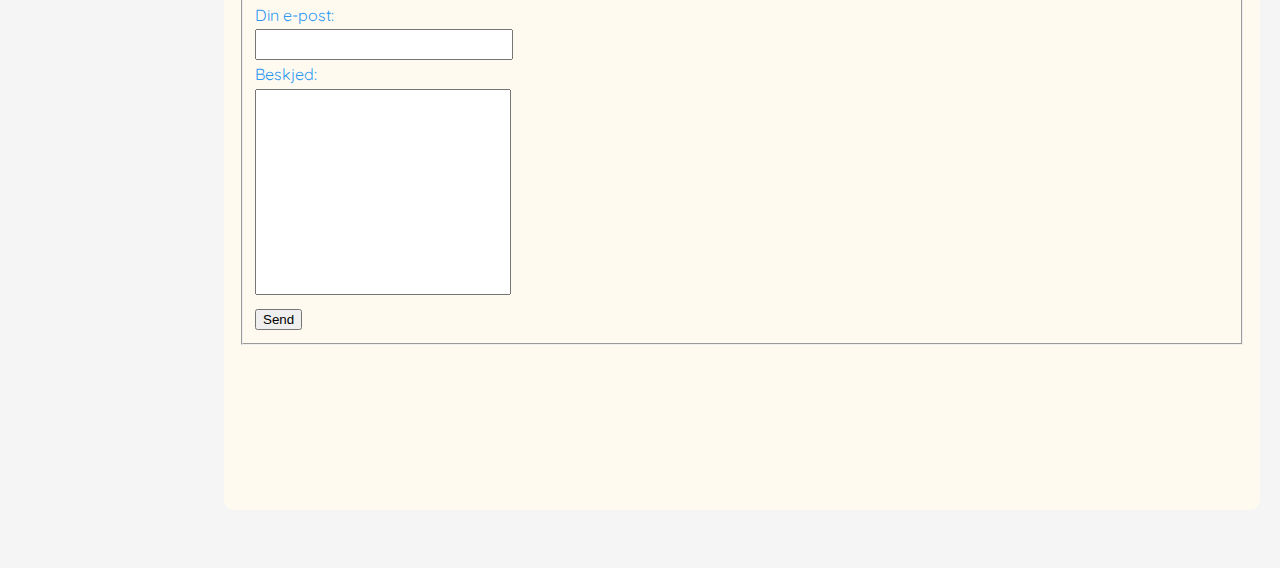
==== commit adfa75fe: "menu change etc" ====
--- a/index.html
+++ b/index.html
@@ -8,27 +8,25 @@
 	<link href="https://fonts.googleapis.com/css?family=Quicksand:300,400,500,700" rel="stylesheet">
     <link href="https://fonts.googleapis.com/css?family=Playfair+Display:400,400i,700" rel="stylesheet">
     <link href="https://fonts.googleapis.com/css?family=Montserrat|Open+Sans|Raleway&display=swap" rel="stylesheet">
+	<script src="https://code.jquery.com/jquery-3.5.1.min.js"></script>
 </head>
 
 <body>
-	<div class="leftnav"><h1 class="mobilemenu">MENY</h1>
+	<div class="leftnav">
+	<a href="index.html"><div class="mylogo" style="background-image: url(images/mylogo.png);"></div></a>
+	<h1 class="logotekst">Andree Bårdsen</h1>
 	<input class="menu-btn" type="checkbox" id="menu-btn" />
     <label class="menu-icon" for="menu-btn"><span class="nav-icon"></span></label>
-	<a href="index.html"><div class="mylogo" style="background-image: url(images/mylogo.png);"></div></a>
-	<h1 class="leftnavlogo">Andree Bårdsen</h1>
-	
 	<ul class="menu">
-	<li><a href="#about">Om meg</a></li>
-	<li><a href="#design">Design</a></li>
-	<li><a href="#programmering">Programmering</a></li>	
-	<li><a href="#kontakt">Kontakt</a></li>	
+	<li><a href="index.html">Om meg</a><hr class= "hrtrans"></li>
+	<li><a href="design.html">Design</a><hr class= "hrtrans"></li>
+	<li><a href="coding.html">Programmering</a><hr class= "hrtrans"></li>	
+	<li><a href="contact.html">Kontakt</a><hr class= "hrtrans"></li>	
 	</ul>
 	
 	</div>
  <a id="about">&nbsp;</a>	
 	<div class="main">
-		
-
 		
 	<div class="row">
 	  <div class="column one">
@@ -41,16 +39,20 @@
 		<br />
 		Akkurat nå studerer jeg Python / Javascript, og oppfrisker mine HTML / CSS kunnskaper via Jobloop sitt kurs, kodehode. Tok webmaster kurs i 2000, og derfra lærte jeg fargesetting, Adobe Photoshop og Macromedia dreamweaver bl.a.</p>
 		<p>&nbsp;</p>
-		<table width="100%" border="0">
-          <tbody>
-            <tr>
-              <td align="center"><img src="images/dreamweaver.png" width="100" height="100" alt=""/></td>
-              <td align="center"><img src="images/html_java_css.png" width="100" height="100" alt=""/></td>
-              <td align="center"><img src="images/photoshop.png" width="100" height="100" alt=""/></td>
-              <td align="center"><img src="images/wordpress.png" width="100" height="100" alt=""/></td>
-            </tr>
-          </tbody>
-        </table>
+		<div class="pictures">
+			<ul>
+			<li><img src="images/dreamweaver.png" width="100" height="100" alt="Macromedia Dreamweaver"/></li>
+			<li><img src="images/html_java_css.png" width="100" height="100" alt=""/></li>
+			<li><img src="images/photoshop.png" width="100" height="100" alt=""/></li>
+			<li><img src="images/wordpress.png" width="100" height="100" alt=""/></li>
+			
+			
+			</ul>
+              
+              
+              
+              
+           </div>
 	  </div>
   <a id="design">&nbsp;</a>
 	<div class="column two">
@@ -76,7 +78,7 @@
 		<a id="kontakt">&nbsp;</a>
 	<div class="column four">
 		
-   	 <h2>Kontakt meg</h2><hr class="three">
+   	 <h2>Kontakt meg</h2><hr class="four">
     	<p>Lorem ipsum dolor sit amet, consectetur adipiscing elit. Maecenas sit amet pretium urna. Vivamus venenatis velit nec neque ultricies, eget elementum magna tristique. Quisque vehicula, risus eget aliquam placerat, purus leo tincidunt eros, eget luctus quam orci in velit. Praesent scelerisque tortor sed accumsan convallis.</p>
     	<p>&nbsp;</p>
 		<fieldset>
--- a/css/stylesheet.css
+++ b/css/stylesheet.css
@@ -2,6 +2,8 @@
 /* CSS Document */
 
 body	{
+	padding: 0px;
+	margin: 0px;
 	font-family: "Quicksand", "Arial", sans-serif;
   	font-weight: 400;
   	line-height: 1.8;
@@ -23,38 +25,11 @@
 a:hover {background-color: #F8B41F}
 
 
-
-.leftnav 
-
-{
-	top: 0;
-  	left: 0px;
-	padding-top: 2em;
-  	padding-bottom: 1px;
-  	float:left;
-  	position:fixed;
-	background: #f9bf3f;
-	width: 15.5em;
-	height: 100%;
-	border-right: 1px solid;
-	border-color: #F8B41F;
-    }
-
-
-
-ul {
-	padding: 0px;
-	margin: 0px;
-	list-style-type: none;
-            outline: none;
-}
-
 ul a {
 	display: block;
 	padding-left: 20px;
 	padding-top: 5px;
 	padding-bottom: 5px;
-	text-decoration: none;
 	-webkit-transition: 0.5s;
  	-o-transition: 0.5s;
  	transition: 0.5s; }
@@ -64,6 +39,104 @@
     text-decoration: none;
 }
 
+/*  MENU  */
+
+.leftnav 
+
+{
+	padding: 0px;
+	margin:0px;
+	width: 13em;
+    z-index: 3;
+	position: fixed;
+  	float:left;
+	background: #f9bf3f;
+	height: 100%;
+	border-right: 1px solid #F8B41F;
+	transition: all 0.5s ease-out;
+    }
+
+
+li > .hrtrans {
+  transition: width 0.5s  ease-in;
+  width : 0%;
+	margin: 0 auto;
+	padding: 0px;
+	height: 0.5px;
+	background-color: #2c98f0;
+	border:hidden;
+}
+li:hover > .hrtrans {
+   width:80%;
+   float:inherit;
+}
+
+
+.leftnav ul {
+  margin: 0;
+	display: block;
+  padding: 0;
+  list-style: none;
+  overflow: hidden;
+	width: 100%;
+}
+
+.leftnav li a {
+  	padding-left: 20px;
+	padding-top: 5px;
+	padding-bottom: 5px;
+    text-decoration: none;
+}
+
+.leftnav li a:hover,
+.leftnav .menu-btn:hover {
+  background-color: #F8B41F;
+}
+
+.mylogo {
+    width: 150px;
+    height: 150px;
+    margin: 10px auto 0px auto;
+    margin-bottom: 15px;
+    -webkit-border-radius: 50%;
+    -moz-border-radius: 50%;
+    -ms-border-radius: 50%;
+    border-radius: 50%;
+    border: 3px solid white;}
+
+
+.logotekst {
+	margin: 0px;
+	padding: 0px;
+    text-align: center;
+    font-weight: 700;
+    font-size: 22px;
+	color: white;
+    display: block;
+    width: 100%;
+	background-color: #F8B41F
+
+}
+
+/*  CONTAINER FOR COLUMNS  */
+
+.main {
+	border-top-right-radius: 5px; 
+	text-align: left;
+	padding-top: 0px;
+  	padding-bottom: 1px;
+	margin-right: 20px;
+	left: 14em;
+	height: 100%;
+  	position: absolute;
+    background-color: whitesmoke;}
+
+/* KOLONNER / INNHOLD SIDE*/
+.row {
+  content: "";
+  display: table;
+  clear: both;
+}
 
 
 .column {
@@ -79,87 +152,68 @@
 }
 
 
-.row:after {
-  content: "";
-  display: table;
-  clear: both;
-}
-
-
-	
-.leftnavlogo {
-	margin: 0px;
-	padding: 0px;
-    text-align: center;
-    font-weight: 700;
-    font-size: 22px;
-	color: white;
-    display: block;
-    width: 100%;
-	background-color: #F8B41F
-
-}
-
-.mobilemenu {
-	margin: 0px;
-	padding: 0px;
-	border-bottom: 1px solid;
-	border-color: white;
-    text-align: center;
-    font-weight: 700;
-    font-size: 22px;
-	color: white;
-    display: block;
-    width: 100%;
-	background-color: #F8B41F
-}
-
-.main {
-	 border-top-right-radius: 5px; 
-	text-align: left;
-	padding-top: 0.1em;
-  	padding-bottom: 1px;
-	margin-right: 20px;
-	left: 14em;
-	height: 100%;
-  	position: absolute;
-    background-color: whitesmoke;}
+
+/*.hr {
+	height: 0.5px;
+	background-color: #F8B41F;
+	border: none;
+	margin-left: 0px;
+	
+}*/
 
 hr.one {
-	height: 0.5px;
-	background-color: #F8B41F;
-	border: none;
-	width: 125px;
-	margin-left: 0px;
+width: 6.2em;
+	height: 0.5px;
+	background-color: #F8B41F;
+	border: none;
+	margin-left: 0px;
+
 }
 
 hr.two {
-	height: 0.5px;
-	background-color: #F8B41F;
-	border: none;
-	width: 85px;
+	width: 5.2em;
+	height: 0.5px;
+	background-color: #F8B41F;
+	border: none;
 	margin-left: 0px;
 }
 
 hr.three {
-	height: 0.5px;
-	background-color: #F8B41F;
-	border: none;
-	width: 180px;
-	margin-left: 0px;
-}
-
-
-.mylogo {
-    width: 150px;
-    height: 150px;
-    margin: 10px auto 0px auto;
-    margin-bottom: 15px;
-    -webkit-border-radius: 50%;
-    -moz-border-radius: 50%;
-    -ms-border-radius: 50%;
-    border-radius: 50%;
-    border: 3px solid white;}
+	width: 11.5em;
+	height: 0.5px;
+	background-color: #F8B41F;
+	border: none;
+	margin-left: 0px;
+}
+
+hr.four {
+	width: 9.5em;
+	height: 0.5px;
+	background-color: #F8B41F;
+	border: none;
+	margin-left: 0px;
+}
+
+
+/*  PICTURES  */
+
+.pictures {
+ text-align: center;
+ padding-bottom: 8em;
+}
+
+.pictures ul
+{ 
+height: 1em;
+} 
+
+.pictures li
+{ 
+display:inline; 
+} 
+
+
+/*  CONTACT FOR  M*/
 
 textarea {
 	min-width: 250px;
@@ -170,61 +224,24 @@
 input {
 	min-width: 250px;
   	min-height: 25px;
-	resize: both;
-}
-
-
-/* HEADER / LEFTNAV */
-
-.leftnav {
-	padding: 0px;
-	margin:0px;
-  position: fixed;
-  width: 13em;
-  z-index: 3;
-}
-
-.leftnav ul {
-  margin: 0;
-	display: block;
-  padding: 0;
-  list-style: none;
-  overflow: hidden;
-	width: 100%;
-}
-
-.leftnav li a {
-  	padding-left: 20px;
-	padding-top: 5px;
-	padding-bottom: 5px;
-  text-decoration: none;
-}
-
-.leftnav li a:hover,
-.leftnav .menu-btn:hover {
-  background-color: #f4f4f4;
-}
-
-.leftnav .logo {
-  display: block;
-  float: left;
-  font-size: 2em;
-  padding: 10px 20px;
-  text-decoration: none;
-}
-
-/* menu */
+	resize: none;
+}
+
+
+/* LEFTNAV MENU LINKS */
 
 .leftnav .menu {
   clear: both;
   max-height: 0;
+  background-color: #f9bf3f;
   transition: max-height .2s ease-out;
 }
 
-/* menu icon */
+/* LEFTNAV MENU ICON  / BUTTON WHEN RESIZED */
 
 .leftnav .menu-icon {
   cursor: pointer;
+  display: block;
   float: left;
   padding: 28px 0px 0px 20px ;
   margin-top: -7px;
@@ -233,7 +250,7 @@
 }
 
 .leftnav .menu-icon .nav-icon {
-  background: #333;
+  background: #2c98f0;
   display: block;
   height: 2px;
   position: relative;
@@ -243,7 +260,7 @@
 
 .leftnav .menu-icon .nav-icon:before,
 .leftnav .menu-icon .nav-icon:after {
-  background: #333;
+  background: #2c98f0;
   content: '';
   display: block;
   height: 100%;
@@ -260,7 +277,7 @@
   top: -5px;
 }
 
-/* menu btn */
+/* BUTTON */
 
 .leftnav .menu-btn {
   display: none;
@@ -285,32 +302,31 @@
 }
 
 
+/*  WHEN SITE IS AT OR ABOVE 50EM'S  */
+
 @media (min-width: 50em) {
-  .leftnav li {
-    /*display: block;*/
-  }
-  .leftnav li a {
-    /*padding: 10px 10px;*/
-  }
+
+	
   .leftnav .menu {
     clear: both;
     float: left;
-    max-height: none;
+    max-height:none;
   }
+	
   .leftnav .menu-icon {
     display: none; 
   }
 	
+	
   .column {
     width: 100%;
 	  transition: all 0.5s ease-out;
 	}
 	
-	.mobilemenu {
-		display:none;
-	}
-
-}
+
+}
+
+/*  WHEN SITE IS MINIMIZED BELOW 50EM'S  */
 
 @media screen and (max-width:50em) {
 	
@@ -318,19 +334,22 @@
 		display:none;
 	}
 	
+
 	
   .main {
 	font-size: 20px;
-	left: 8.8em;
+	  margin-top: 40px;
+	left: 1em;
 	  transition: all 0.5s ease-in;
 	}
 
 	.leftnav {
-		width: 10em;
-	}
-	
-	
-	.leftnavlogo {
+		width: 100%;
+		height: 45px;
+	}
+	
+	
+	.logotekst {
 		display: none;
 	}
 
@@ -338,5 +357,29 @@
 		margin-bottom: 0.6em;
 	}
 
+
+	
+
+.menu {
+		position: fixed;
+		float: none;
+		width: auto;
+		margin-top: 0;
+		background-color: transparent;
+		border: 0;
+	    }
+	
+
+
+.leftnav .menu-icon {
+		position: relative;
+		float: none;
+		width: auto;
+		margin-top: 0;
+		background-color: transparent;
+		border: 0;
+		box-shadow: none;
+	}
+	
 	
 }